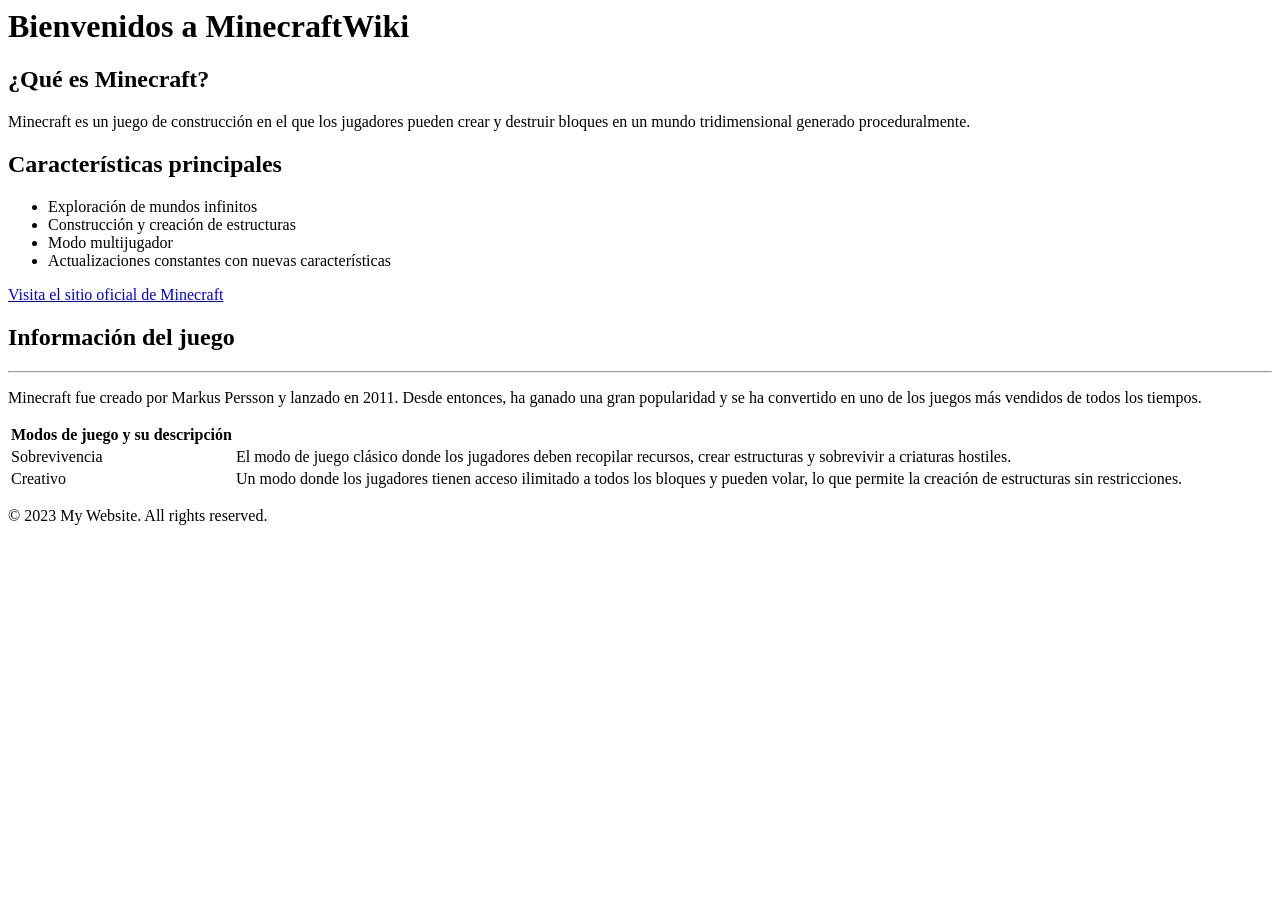
==== index.html @ 5396b586 "Se agrego informacion sobre el creador de minecraft y una tabla con los modos de juego y descripcion" ====
<html>
  <head>
    <title>MinecraftWiki</title>
  </head>
  <body>
    <header>
      <h1>Bienvenidos a MinecraftWiki</h1>
    </header>
    <main>
      <h2>¿Qué es Minecraft?</h2>
      <p>Minecraft es un juego de construcción en el que los jugadores pueden crear y destruir bloques en un mundo tridimensional generado proceduralmente.</p>
      <h2>Características principales</h2>
      <ul>
        <li>Exploración de mundos infinitos</li>
        <li>Construcción y creación de estructuras</li>
        <li>Modo multijugador</li>
        <li>Actualizaciones constantes con nuevas características</li>
      </ul>
      <a href="https://www.minecraft.net/" target="_blank">Visita el sitio oficial de Minecraft</a>
      <h2>Información del juego</h2>
      <hr>
      <p>Minecraft fue creado por Markus Persson y lanzado en 2011. Desde entonces, ha ganado una gran popularidad y se ha convertido en uno de los juegos más vendidos de todos los tiempos.</p>
      <table>
      <tr>
        <th>Modos de juego y su descripción</th>
      </tr>
      <tr>
        <td>Sobrevivencia</td>
        <td>El modo de juego clásico donde los jugadores deben recopilar recursos, crear estructuras y sobrevivir a criaturas hostiles.</td>
      </tr>
      <tr>
        <td>Creativo</td>
        <td>Un modo donde los jugadores tienen acceso ilimitado a todos los bloques y pueden volar, lo que permite la creación de estructuras sin restricciones.</td>
      </tr>
    </table>
    </main>
    <footer>
      <p>&copy; 2023 My Website. All rights reserved.</p>
    </footer>
  </body>
</html>
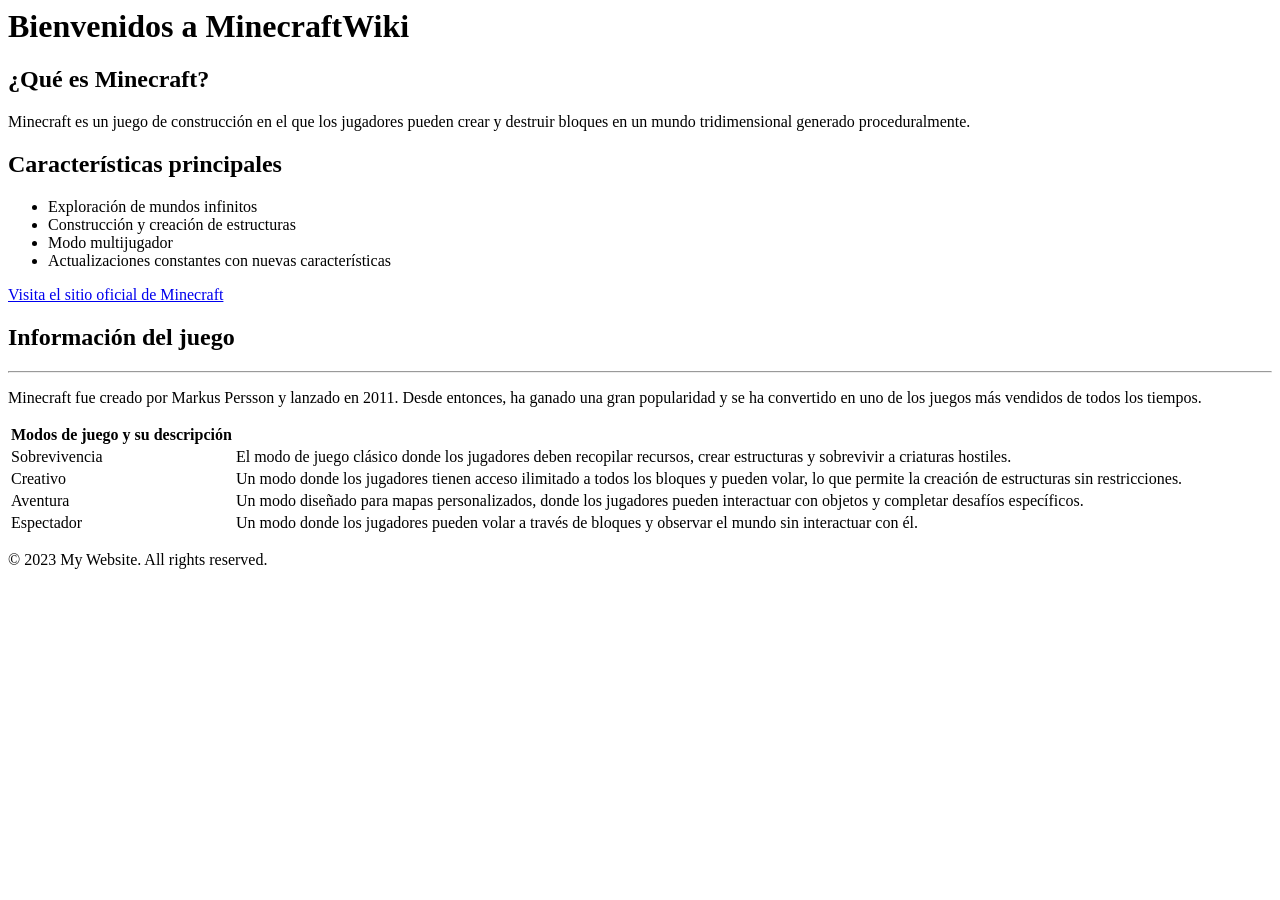
==== commit 7472d10f: "Se agrego mas informacion a la tabla" ====
--- a/index.html
+++ b/index.html
@@ -32,6 +32,14 @@
         <td>Creativo</td>
         <td>Un modo donde los jugadores tienen acceso ilimitado a todos los bloques y pueden volar, lo que permite la creación de estructuras sin restricciones.</td>
       </tr>
+      <tr>
+        <td>Aventura</td>
+        <td>Un modo diseñado para mapas personalizados, donde los jugadores pueden interactuar con objetos y completar desafíos específicos.</td>
+      </tr>
+      <tr>
+        <td>Espectador</td>
+        <td>Un modo donde los jugadores pueden volar a través de bloques y observar el mundo sin interactuar con él.</td>
+      </tr>
     </table>
     </main>
     <footer>
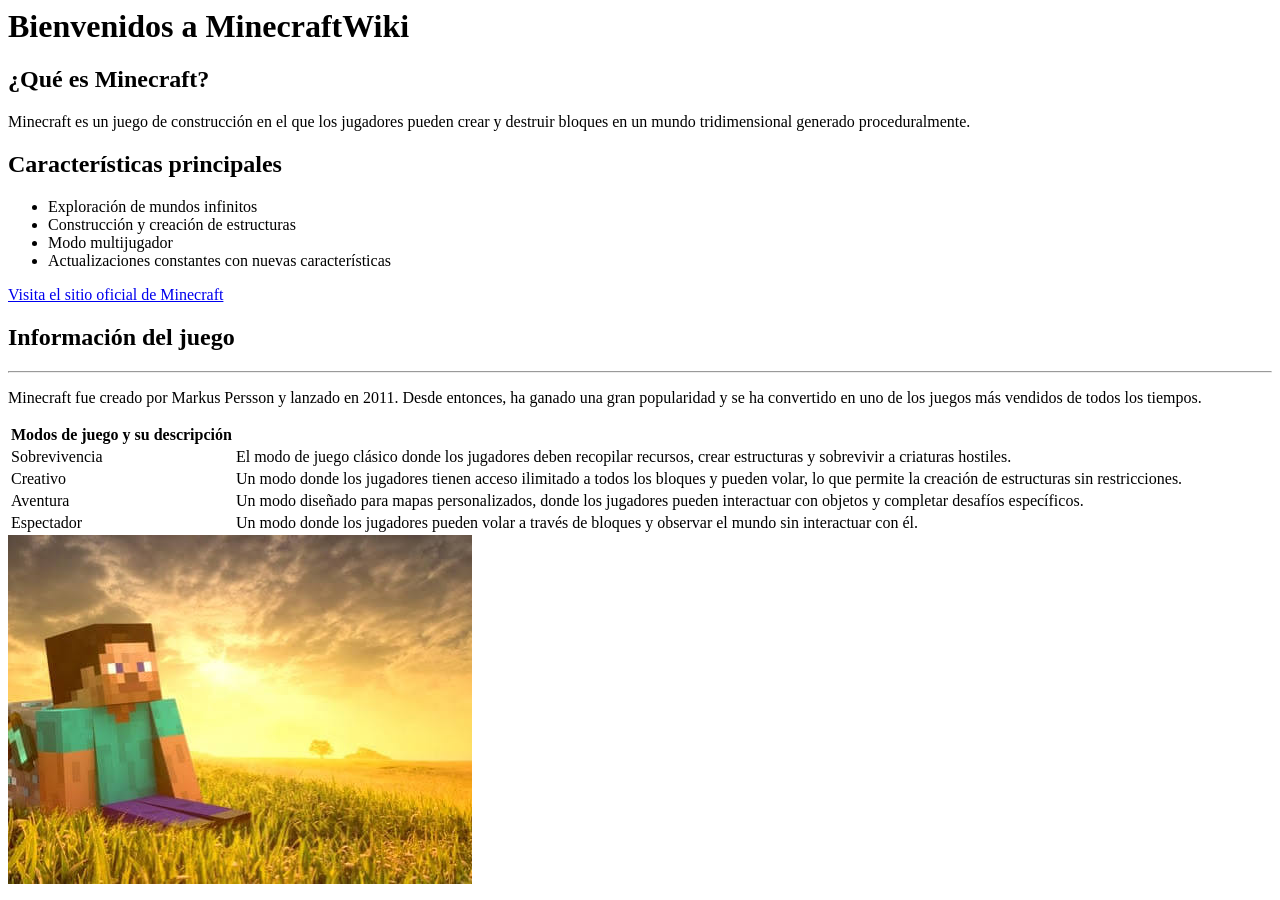
==== commit cd3857b2: "Se agrego imagen de minecraft" ====
--- a/index.html
+++ b/index.html
@@ -41,9 +41,9 @@
         <td>Un modo donde los jugadores pueden volar a través de bloques y observar el mundo sin interactuar con él.</td>
       </tr>
     </table>
+    <img src="img/minecraft.jpeg" alt="Minecraft">
     </main>
     <footer>
-      <p>&copy; 2023 My Website. All rights reserved.</p>
     </footer>
   </body>
 </html>
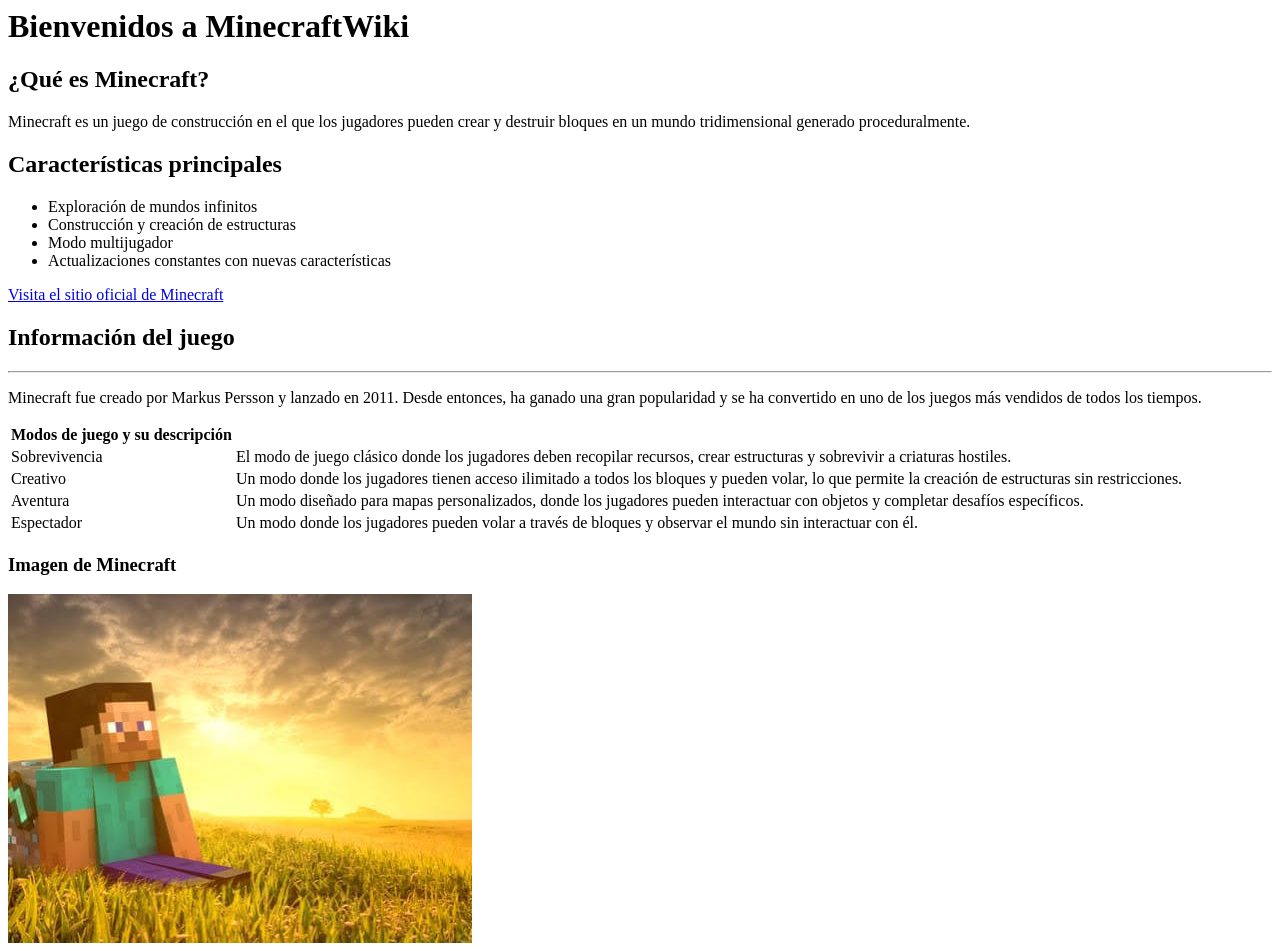
==== commit 76f20e8a: "Se agregó un titulo para la imagen" ====
--- a/index.html
+++ b/index.html
@@ -41,6 +41,7 @@
         <td>Un modo donde los jugadores pueden volar a través de bloques y observar el mundo sin interactuar con él.</td>
       </tr>
     </table>
+    <h3>Imagen de Minecraft</h3>
     <img src="img/minecraft.jpeg" alt="Minecraft">
     </main>
     <footer>
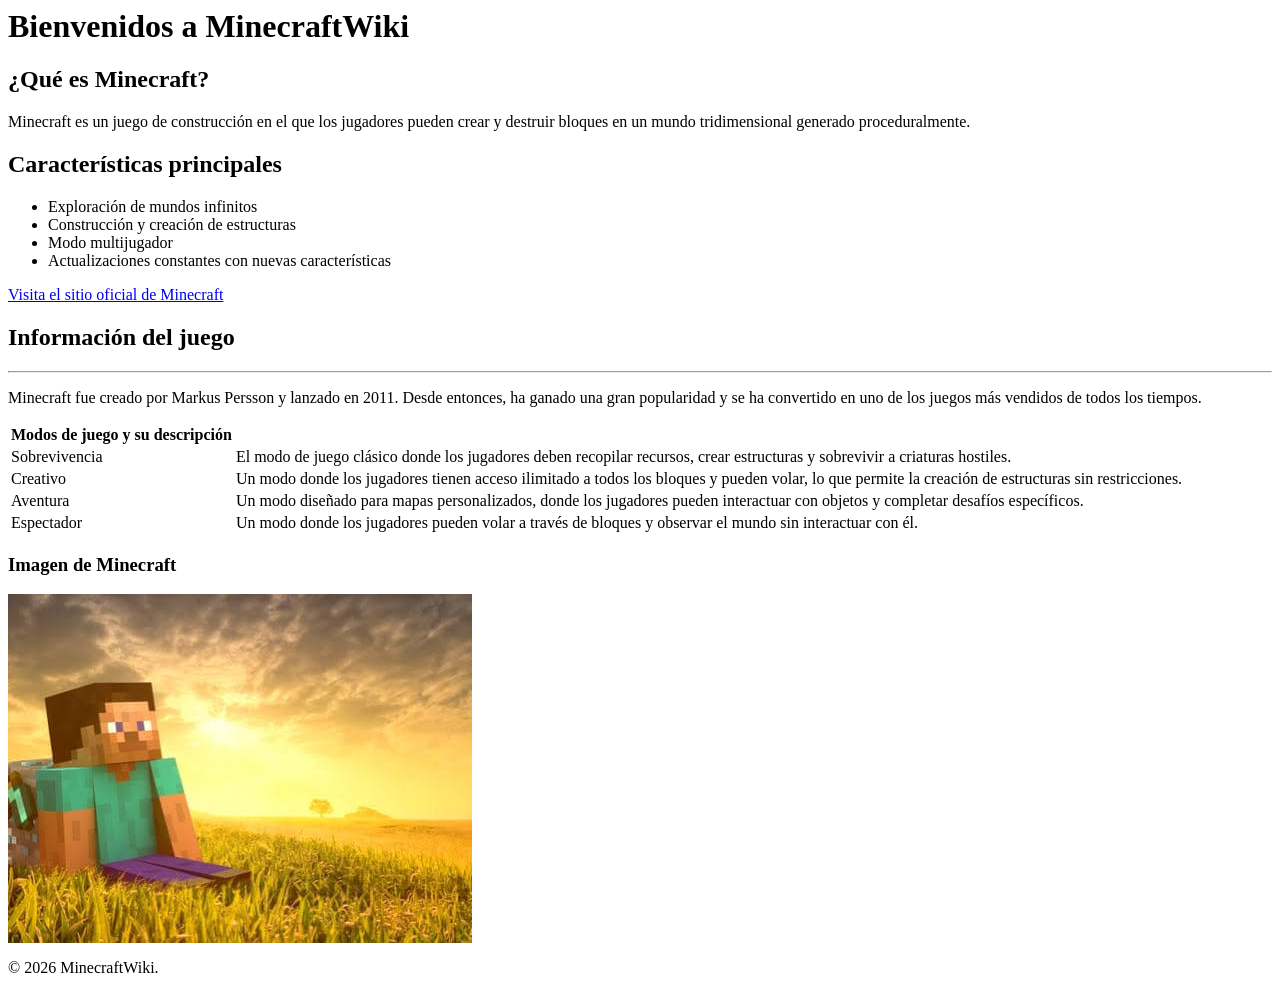
==== commit 0cf0c2b9: "HTML terminado." ====
--- a/index.html
+++ b/index.html
@@ -46,5 +46,6 @@
     </main>
     <footer>
     </footer>
+    <p>&copy; 2026 MinecraftWiki.</p>
   </body>
 </html>
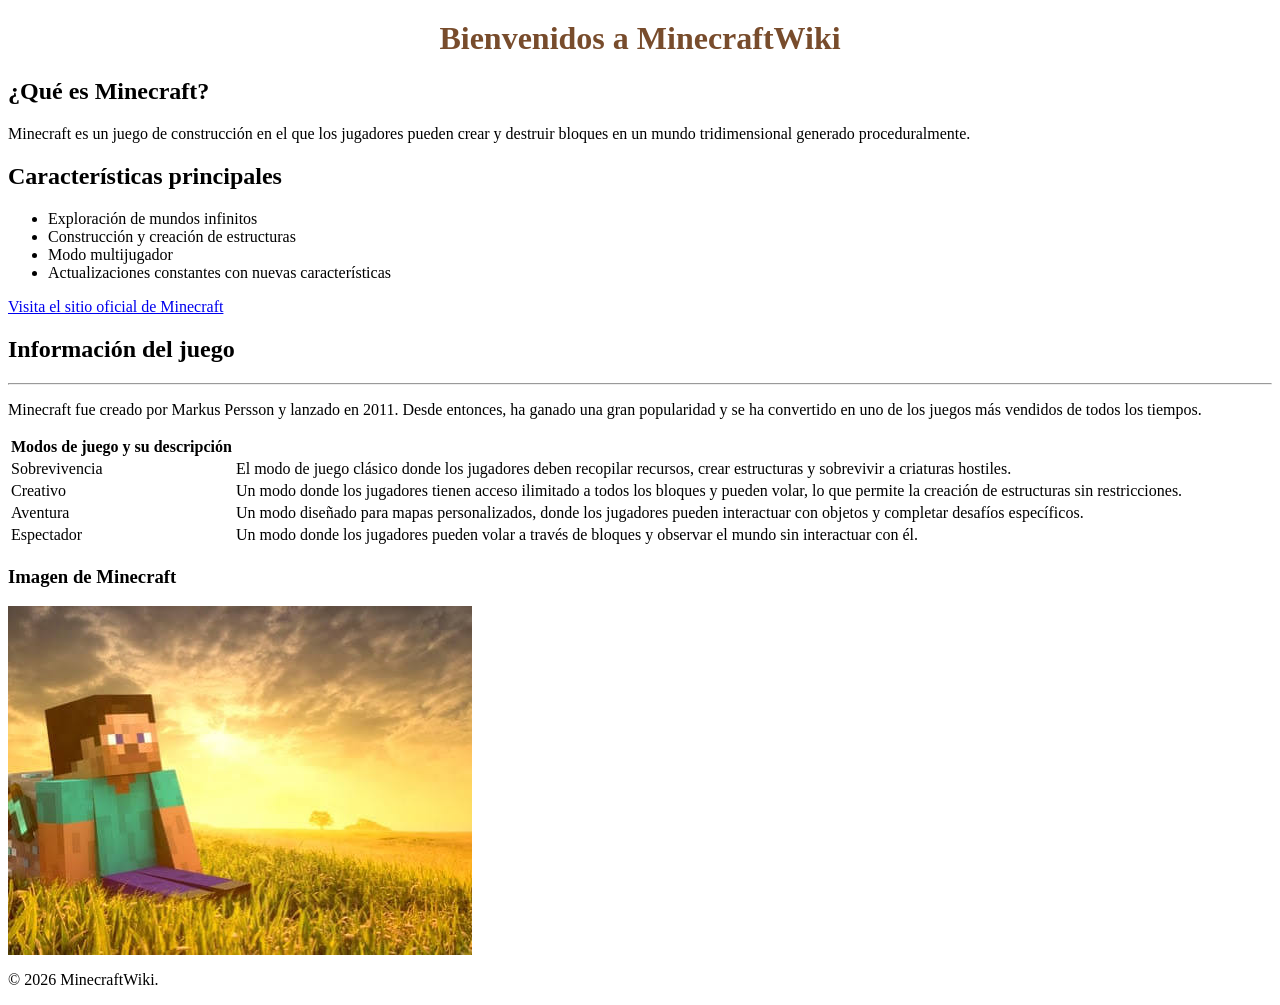
==== commit aca2e256: "Se cambio el color del titulo" ====
--- a/index.html
+++ b/index.html
@@ -1,10 +1,12 @@
 <html>
   <head>
     <title>MinecraftWiki</title>
+    <link rel="stylesheet" href="practica.css">
+   
   </head>
   <body>
     <header>
-      <h1>Bienvenidos a MinecraftWiki</h1>
+      <h1 class="title">Bienvenidos a MinecraftWiki</h1>
     </header>
     <main>
       <h2>¿Qué es Minecraft?</h2>
--- a/practica.css
+++ b/practica.css
@@ -0,0 +1,8 @@
+.title 
+{
+    font-size: 2em;
+    font-weight: bold;
+    color: #784c2c;
+    text-align: center;
+    margin-top: 20px;
+}
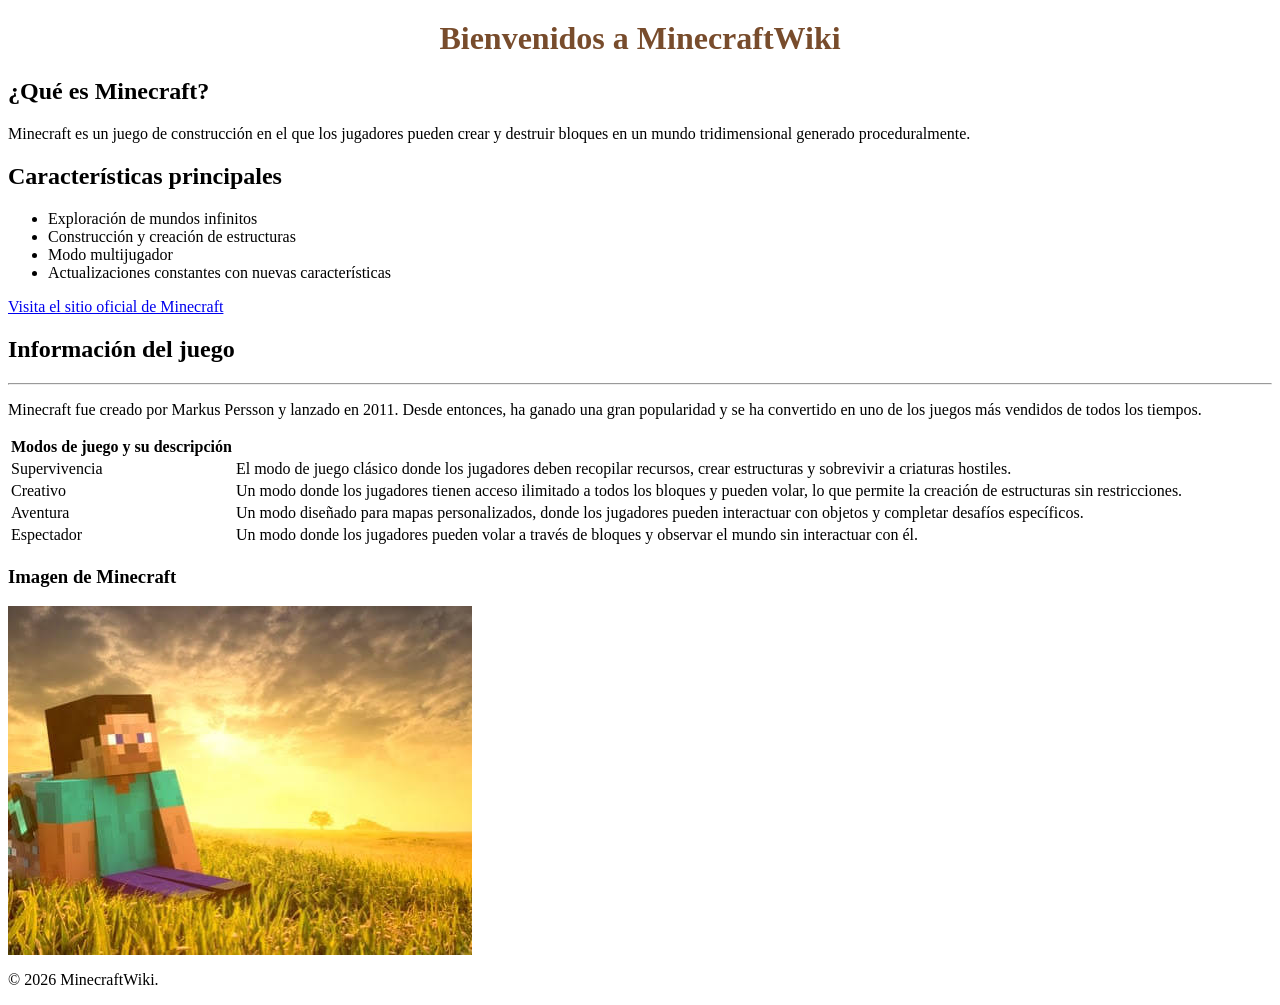
==== commit 1b87a6b2: "Se organizo el html de mejor manera." ====
--- a/index.html
+++ b/index.html
@@ -1,8 +1,7 @@
 <html>
   <head>
     <title>MinecraftWiki</title>
-    <link rel="stylesheet" href="practica.css">
-   
+    <link rel="stylesheet" href="practica.css" />
   </head>
   <body>
     <header>
@@ -10,7 +9,13 @@
     </header>
     <main>
       <h2>¿Qué es Minecraft?</h2>
-      <p>Minecraft es un juego de construcción en el que los jugadores pueden crear y destruir bloques en un mundo tridimensional generado proceduralmente.</p>
+
+      <p>
+        Minecraft es un juego de construcción en el que los jugadores pueden
+        crear y destruir bloques en un mundo tridimensional generado
+        proceduralmente.
+      </p>
+
       <h2>Características principales</h2>
       <ul>
         <li>Exploración de mundos infinitos</li>
@@ -18,36 +23,57 @@
         <li>Modo multijugador</li>
         <li>Actualizaciones constantes con nuevas características</li>
       </ul>
-      <a href="https://www.minecraft.net/" target="_blank">Visita el sitio oficial de Minecraft</a>
+
+      <a href="https://www.minecraft.net/" target="_blank"
+        >Visita el sitio oficial de Minecraft</a
+      >
+
       <h2>Información del juego</h2>
-      <hr>
-      <p>Minecraft fue creado por Markus Persson y lanzado en 2011. Desde entonces, ha ganado una gran popularidad y se ha convertido en uno de los juegos más vendidos de todos los tiempos.</p>
+
+      <hr />
+      <p>
+        Minecraft fue creado por Markus Persson y lanzado en 2011. Desde
+        entonces, ha ganado una gran popularidad y se ha convertido en uno de
+        los juegos más vendidos de todos los tiempos.
+      </p>
       <table>
-      <tr>
-        <th>Modos de juego y su descripción</th>
-      </tr>
-      <tr>
-        <td>Sobrevivencia</td>
-        <td>El modo de juego clásico donde los jugadores deben recopilar recursos, crear estructuras y sobrevivir a criaturas hostiles.</td>
-      </tr>
-      <tr>
-        <td>Creativo</td>
-        <td>Un modo donde los jugadores tienen acceso ilimitado a todos los bloques y pueden volar, lo que permite la creación de estructuras sin restricciones.</td>
-      </tr>
-      <tr>
-        <td>Aventura</td>
-        <td>Un modo diseñado para mapas personalizados, donde los jugadores pueden interactuar con objetos y completar desafíos específicos.</td>
-      </tr>
-      <tr>
-        <td>Espectador</td>
-        <td>Un modo donde los jugadores pueden volar a través de bloques y observar el mundo sin interactuar con él.</td>
-      </tr>
-    </table>
-    <h3>Imagen de Minecraft</h3>
-    <img src="img/minecraft.jpeg" alt="Minecraft">
+        <tr>
+          <th>Modos de juego y su descripción</th>
+        </tr>
+        <tr>
+          <td>Supervivencia</td>
+          <td>
+            El modo de juego clásico donde los jugadores deben recopilar
+            recursos, crear estructuras y sobrevivir a criaturas hostiles.
+          </td>
+        </tr>
+        <tr>
+          <td>Creativo</td>
+          <td>
+            Un modo donde los jugadores tienen acceso ilimitado a todos los
+            bloques y pueden volar, lo que permite la creación de estructuras
+            sin restricciones.
+          </td>
+        </tr>
+        <tr>
+          <td>Aventura</td>
+          <td>
+            Un modo diseñado para mapas personalizados, donde los jugadores
+            pueden interactuar con objetos y completar desafíos específicos.
+          </td>
+        </tr>
+        <tr>
+          <td>Espectador</td>
+          <td>
+            Un modo donde los jugadores pueden volar a través de bloques y
+            observar el mundo sin interactuar con él.
+          </td>
+        </tr>
+      </table>
+      <h3>Imagen de Minecraft</h3>
+      <img src="img/minecraft.jpeg" alt="Minecraft" />
     </main>
-    <footer>
-    </footer>
+    <footer></footer>
     <p>&copy; 2026 MinecraftWiki.</p>
   </body>
-</html>+</html>
--- a/practica.css
+++ b/practica.css
@@ -5,4 +5,11 @@
     color: #784c2c;
     text-align: center;
     margin-top: 20px;
+}
+.parrafo 
+{
+    font-size: 1.2em;
+    color: #333;
+    line-height: 1.5;
+    margin: 20px;
 }
